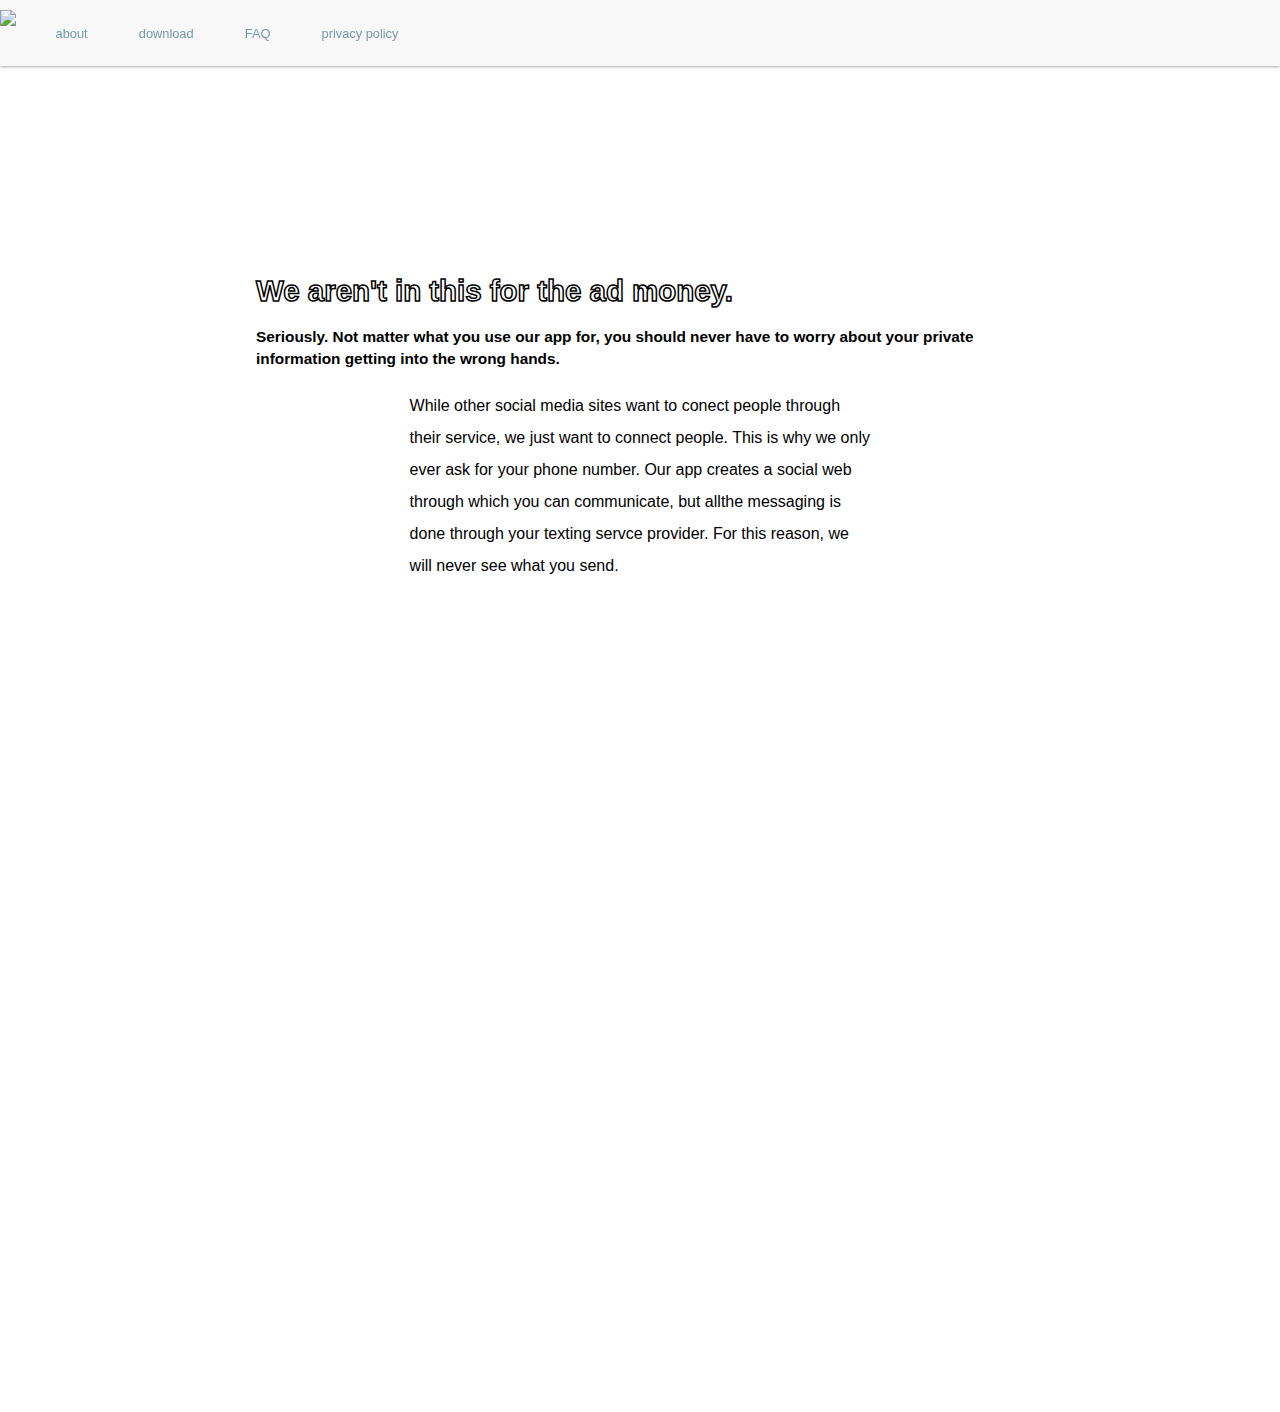
==== ad.html @ 89b81904 ">:-(" ====
<!DOCTYPE html>
<html>

<head>
  <title>communiTree</title>
  <link rel="stylesheet" type="text/css" href="./style.css" />

</head>

<body>
  <div class="navbar">
    <ul>
      <li><img src="http://www.pngmart.com/files/1/Real-Leaves-PNG-Transparent-Image.png" />
      </li>
      <li class="about"><a href="about.html">about</a></li>
      <li class="download"><a href="download.html">download</a></li>
      <li class="faq"><a href="FAQ.html">FAQ</a></li>
      <li class="privacy"><a href="privacy.html">privacy policy</a></li>
    </ul>
  </div>
<div class="box">
<h1>We aren't in this for the ad money.</h1>
<h2><small>Seriously. Not matter what you use our app for, you should never have to worry
about your private information getting into the wrong hands.</small></h2>
<p>While other social media sites want to conect people through their service,
we just want to connect people. This is why we only ever ask for your phone number.
Our app creates a social web through which you can communicate, but allthe messaging is done
through your texting servce provider. For this reason, we will never see what you
send.</p>
</div>
</body>

</html>
---- style.css ----
/* white: "#F2F2F2",
  gray: "#D8D8D8",
  black: "#353535",
  green: "#6B8F71",
  blue: "#7798AB",*/
* {
  box-sizing: border-box;
}

.row::after {
  content: "";
  clear: both;
  display: block;
}

body {
  display: grid;
  padding: 0;
  margin: 0;
}

/* Navigation Bar */
.navbar {
  width: 100%;
  position: top;
  padding: 0;
  background-color: #f8f8f8;
  box-shadow: 0 1px 3px rgba(0, 0, 0, 0.12), 0 1px 2px rgba(0, 0, 0, 0.24);
  position: fixed;
}

.navbar ul {
  list-style-type: none;
  margin: 0;
  padding: 0;
  overflow: hidden;
  font-family: helvetica, san-serif;
  align: left;
  font-weight: 200;
}

.about {}

.download {}

.faq {}

.privacy {}

.navbar img {
  width: 30px;
  height: auto;
  float: left;
  padding: 10px 0;
}

.navbar li {
  float: left;
}

.navbar a {
  display: block;
  padding: 2vw;
  text-decoration: none;
  color: #7798AB;
  font-size: .8em;
  font-family: "century gothic", helvetica, arial, sans-serif;
}

.navbar a:hover {
  background-color: #6B8F71;
  color: white;
}

/* Main */
.main {
  margin: 0;
  text-align: center;
}

button {
  border-radius: 8px;
  font-family: "century gothic", helvetica, arial, sans-serif;
  font-size: .8vw;
  background-color: #6B8F71;
  border: none;
  color: white;
  padding: 10px 32px;
  text-align: center;
  text-decoration: none;
}

button:hover {
  background-color: #F2F2F2;
  color: #6B8F71;
}

big {
  font-size: 5vw;
}

small {
  font-size: 1.2vw;
}

strong {
  font-weight: bold;
  text-align: right;
  font-size: 1.2vw;
}

h1 {
  font-family: "century gothic", helvetica, arial, sans-serif;
  -webkit-text-stroke: 1.5px black;
  text-stroke: 1.5px black;
  -webkit-text-fill-color: white;
  text-fill-color: white;
  line-height: 1em;
  font-size: 2.3vw;
}

h2 {
  font-family: "century gothic", helvetica, arial, sans-serif;
  font-color: black;
  font-weight: bold;
  font-size: 1.5vw;
  -webkit-font-smoothing: antialiased;
}

p {
  font-family: Helvetica, san-serif;
  font-weight: 200;
  font-size: 1em;
  line-height: 2;
  padding: 5px 20%;
}

center {
  text-align: center;
}

/* BOXES */
.box {
  margin: 20%;
  height: 100vh;
}

/*@media screen and (max-width: 600px) {
  p {
    font-size: 3vw;
  }
  button {
    font-size: 3vw;
  }
  h1 {
    font-size: 6vw;
  }
  h2 {
    font-size: 4.20vw;
    pading-bottom: 10%;
  }
  strong {
    font-weight: bold;
    font-size: 3.2vw;
  }
  big {
    font-size: 12vw;
    padding: 10%;
    padding-top: 40%;
  }
  .box {
    margin: 2vw;
    margin-top: 10vh;
    height: 100vh;
    margin-bottom: 10vh;

  }
  .navbar {
    height: 5vh;
  }
  .navbar a {
    font-size: 2vw;
  }
  #a {
    height: 100vh;
  }
} */
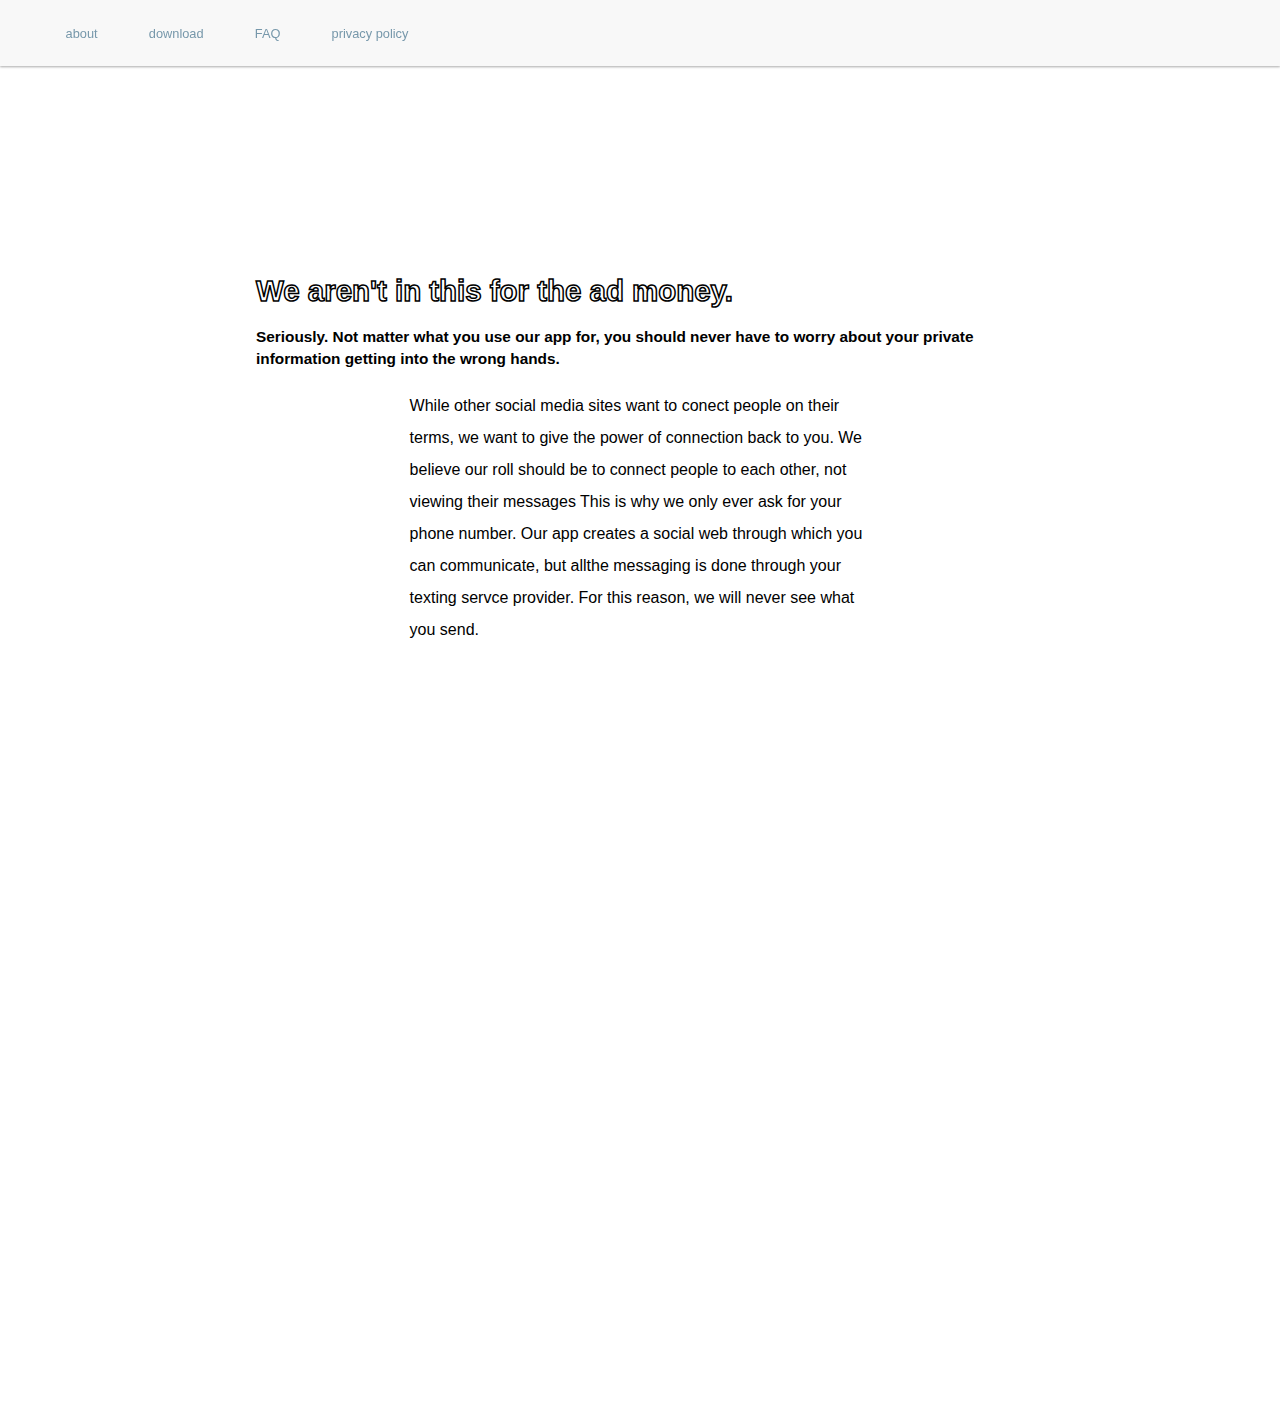
==== commit d932a1e2: "added a logo ;-)" ====
--- a/ad.html
+++ b/ad.html
@@ -12,7 +12,7 @@
     <ul>
       <li><img src="http://www.pngmart.com/files/1/Real-Leaves-PNG-Transparent-Image.png" />
       </li>
-      <li class="about"><a href="about.html">about</a></li>
+      <li class="about"><a href="./index.html">about</a></li>
       <li class="download"><a href="download.html">download</a></li>
       <li class="faq"><a href="FAQ.html">FAQ</a></li>
       <li class="privacy"><a href="privacy.html">privacy policy</a></li>
@@ -22,8 +22,9 @@
 <h1>We aren't in this for the ad money.</h1>
 <h2><small>Seriously. Not matter what you use our app for, you should never have to worry
 about your private information getting into the wrong hands.</small></h2>
-<p>While other social media sites want to conect people through their service,
-we just want to connect people. This is why we only ever ask for your phone number.
+<p>While other social media sites want to conect people on their terms,
+we want to give the power of connection back to you. We believe our roll should be to
+connect people to each other, not viewing their messages This is why we only ever ask for your phone number.
 Our app creates a social web through which you can communicate, but allthe messaging is done
 through your texting servce provider. For this reason, we will never see what you
 send.</p>
--- a/style.css
+++ b/style.css
@@ -48,10 +48,10 @@
 .privacy {}
 
 .navbar img {
-  width: 30px;
-  height: auto;
-  float: left;
-  padding: 10px 0;
+  width: 30%;
+  height: 30%;
+  padding: 10px;
+  float: right;
 }
 
 .navbar li {
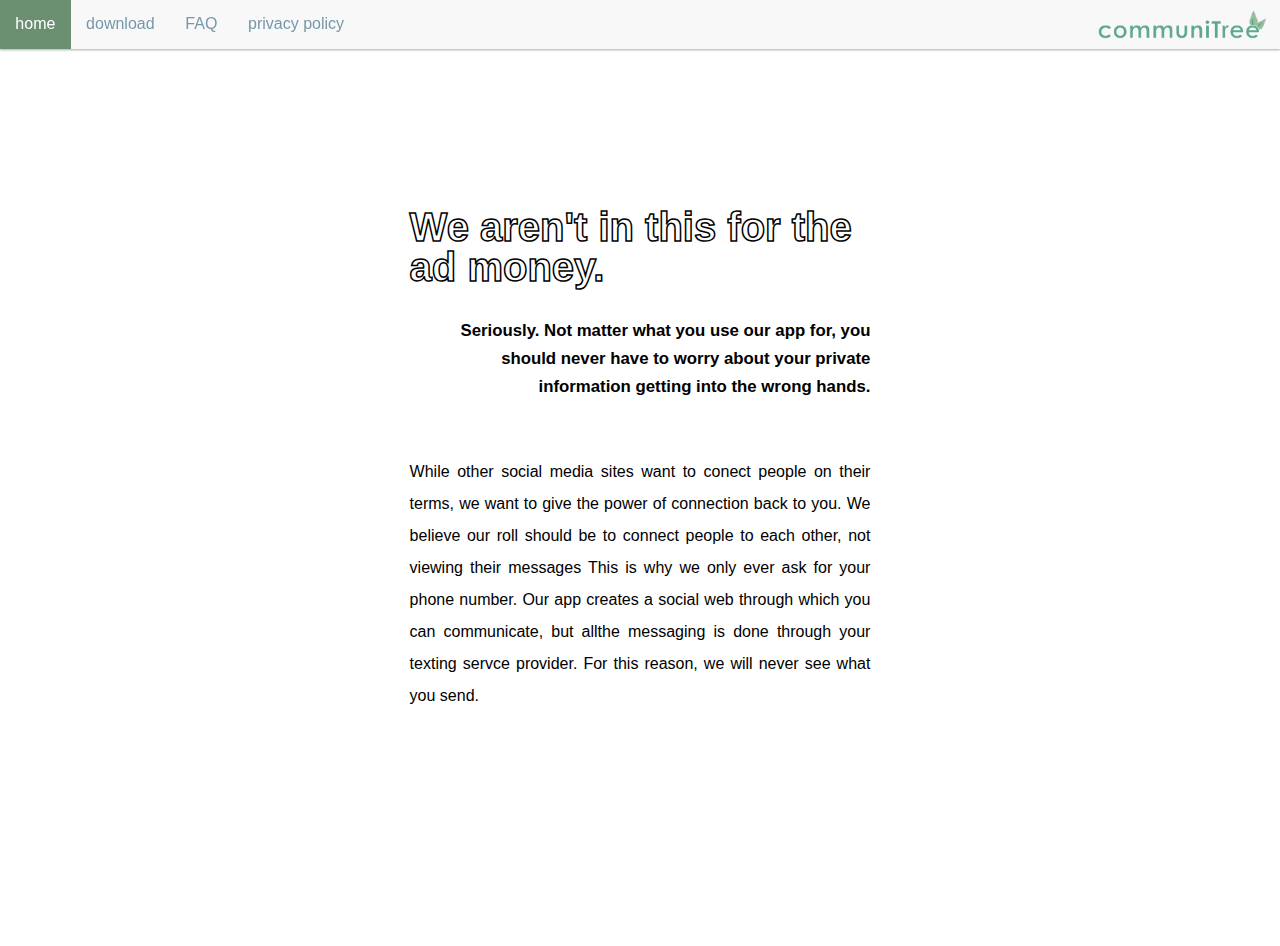
==== commit c03de616: "fixed the navbar, fixed the page css by adding a new stylesheet for pages specifically, implemented " ====
--- a/ad.html
+++ b/ad.html
@@ -3,19 +3,18 @@
 
 <head>
   <title>communiTree</title>
-  <link rel="stylesheet" type="text/css" href="./style.css" />
+  <link rel="stylesheet" type="text/css" href="./pagestyle.css" />
 
 </head>
 
 <body>
   <div class="navbar">
     <ul>
-      <li><img src="http://www.pngmart.com/files/1/Real-Leaves-PNG-Transparent-Image.png" />
-      </li>
-      <li class="about"><a href="./index.html">about</a></li>
+      <li class="about"><a href="./index.html">home</a></li>
       <li class="download"><a href="download.html">download</a></li>
       <li class="faq"><a href="FAQ.html">FAQ</a></li>
       <li class="privacy"><a href="privacy.html">privacy policy</a></li>
+      <li><img src="./communitreelogo.png"/></li>
     </ul>
   </div>
 <div class="box">
--- a/pagestyle.css
+++ b/pagestyle.css
@@ -0,0 +1,169 @@
+/* white: "#F2F2F2",
+  gray: "#D8D8D8",
+  black: "#353535",
+  green: "#6B8F71",
+  blue: "#7798AB",*/
+* {
+  box-sizing: border-box;
+}
+
+.row::after {
+  content: "";
+  clear: both;
+  display: block;
+}
+
+body {
+margin: 0;
+padding: 0;
+}
+
+/* Navigation Bar */
+.navbar {
+  width: 100%;
+  position: top;
+  padding: 0;
+  background-color: #f8f8f8;
+  box-shadow: 0 1px 3px rgba(0, 0, 0, 0.12), 0 1px 2px rgba(0, 0, 0, 0.24);
+  position: fixed;
+  top: 0;
+}
+
+.navbar ul {
+  list-style-type: none;
+  margin: 0;
+  padding: 0;
+  overflow: hidden;
+  font-family: helvetica, san-serif;
+  align: left;
+  font-weight: 200;
+}
+
+.about {}
+
+.download {}
+
+.faq {}
+
+.privacy {}
+
+.navbar img {
+  width: 15%;
+  height: 15%;
+  padding: 10px;
+  float: right;
+  position: bottom;
+}
+
+.navbar li {
+}
+
+.navbar a {
+  display: block;
+  padding: 1.2vw;
+  text-decoration: none;
+  color: #7798AB;
+  font-size: 1em;
+  float: left;
+  font-family: "century gothic", helvetica, arial, sans-serif;
+}
+
+.navbar a:hover {
+  background-color: #6B8F71;
+  color: white;
+}
+
+/* Main Grid Setup*/
+main {
+  margin-top: 5%;
+
+}
+.wrapper {
+  display: grid;
+  grid-template-columns: 1fr;
+  grid-gap: 1em;
+  grid-auto-rows: 100vh 1fr 1fr 1fr 1fr;
+}
+
+.wrapper>div {
+  padding: 1em;
+  align-items: center;
+}
+
+
+.box {
+  grid-template: 1fr;
+  align-self: center;
+  justify-self: center;
+  align-items: center;
+  padding: 30px 20%;
+  margin: 150px 0;
+}
+
+/* Styling */
+
+button {
+  border-radius: 8px;
+  font-family: "century gothic", helvetica, arial, sans-serif;
+  font-size: .8em;
+  background-color: #6B8F71;
+  border: none;
+  color: white;
+  padding: 10px 32px;
+  text-align: center;
+  text-decoration: none;
+  margin-left: 45vw;
+  margin-right: 45vw;
+  width: 10vw;
+
+}
+
+button:hover {
+  background-color: #F2F2F2;
+  color: #6B8F71;
+}
+
+big {
+  font-size: 1.5em;
+}
+
+small {
+  font-size: .7em;
+}
+
+strong {
+  font-weight: bold;
+  text-align: right;
+  font-size: 1.2em;
+}
+
+h1 {
+  font-family: "century gothic", helvetica, arial, sans-serif;
+  -webkit-text-stroke: 1.5px black;
+  text-stroke: 1.5px black;
+  -webkit-text-fill-color: white;
+  text-fill-color: white;
+  line-height: 1em;
+  font-size: 2.5em;
+  text-align: left;
+  padding: 0 20%;
+}
+
+h2 {
+  font-family: "century gothic", helvetica, arial, sans-serif;
+  font-color: black;
+  font-weight: bold;
+  font-size: 1.5em;
+  -webkit-font-smoothing: antialiased;
+  text-align:right;
+    padding: 0 20%;
+}
+
+p {
+  font-family: Helvetica, san-serif;
+  font-weight: 200;
+  font-size: 1em;
+  line-height: 2;
+  padding: 5% 20%;
+  text-align:justify;
+}
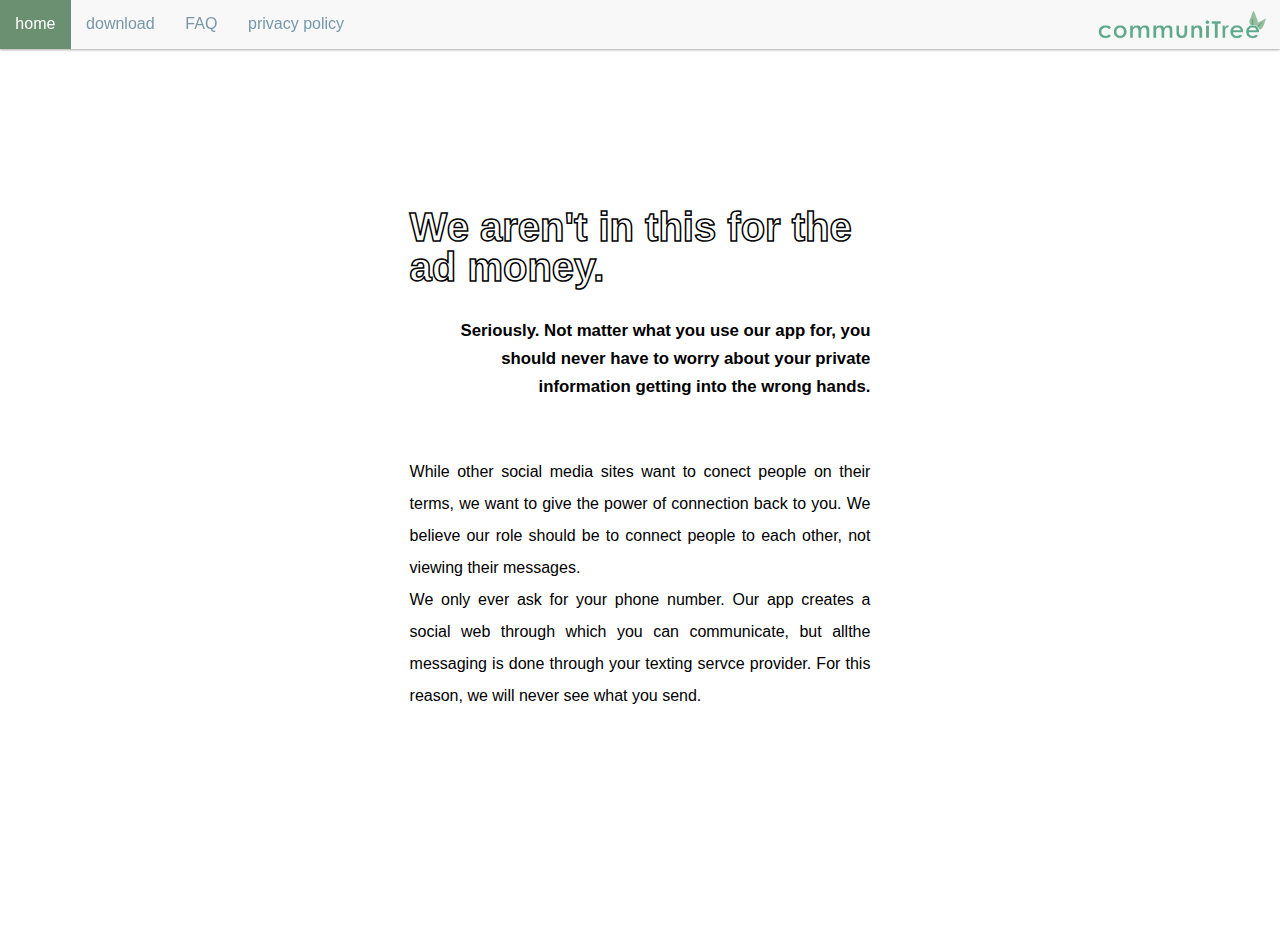
==== commit 2036734e: "Changed text on a few different pages." ====
--- a/ad.html
+++ b/ad.html
@@ -14,20 +14,21 @@
       <li class="download"><a href="download.html">download</a></li>
       <li class="faq"><a href="FAQ.html">FAQ</a></li>
       <li class="privacy"><a href="privacy.html">privacy policy</a></li>
-      <li><img src="./communitreelogo.png"/></li>
+      <li><img src="./communitreelogo.png" /></li>
     </ul>
   </div>
-<div class="box">
-<h1>We aren't in this for the ad money.</h1>
-<h2><small>Seriously. Not matter what you use our app for, you should never have to worry
-about your private information getting into the wrong hands.</small></h2>
-<p>While other social media sites want to conect people on their terms,
-we want to give the power of connection back to you. We believe our roll should be to
-connect people to each other, not viewing their messages This is why we only ever ask for your phone number.
-Our app creates a social web through which you can communicate, but allthe messaging is done
-through your texting servce provider. For this reason, we will never see what you
-send.</p>
-</div>
+  <div class="box">
+    <h1>We aren't in this for the ad money.</h1>
+    <h2><small>Seriously. Not matter what you use our app for, you should never have to worry
+        about your private information getting into the wrong hands.</small></h2>
+    <p>While other social media sites want to conect people on their terms,
+      we want to give the power of connection back to you. We believe our role should be to
+      connect people to each other, not viewing their messages.
+      <br> We only ever ask for your phone number.
+      Our app creates a social web through which you can communicate, but allthe messaging is done
+      through your texting servce provider. For this reason, we will never see what you
+      send.</p>
+  </div>
 </body>
 
 </html>
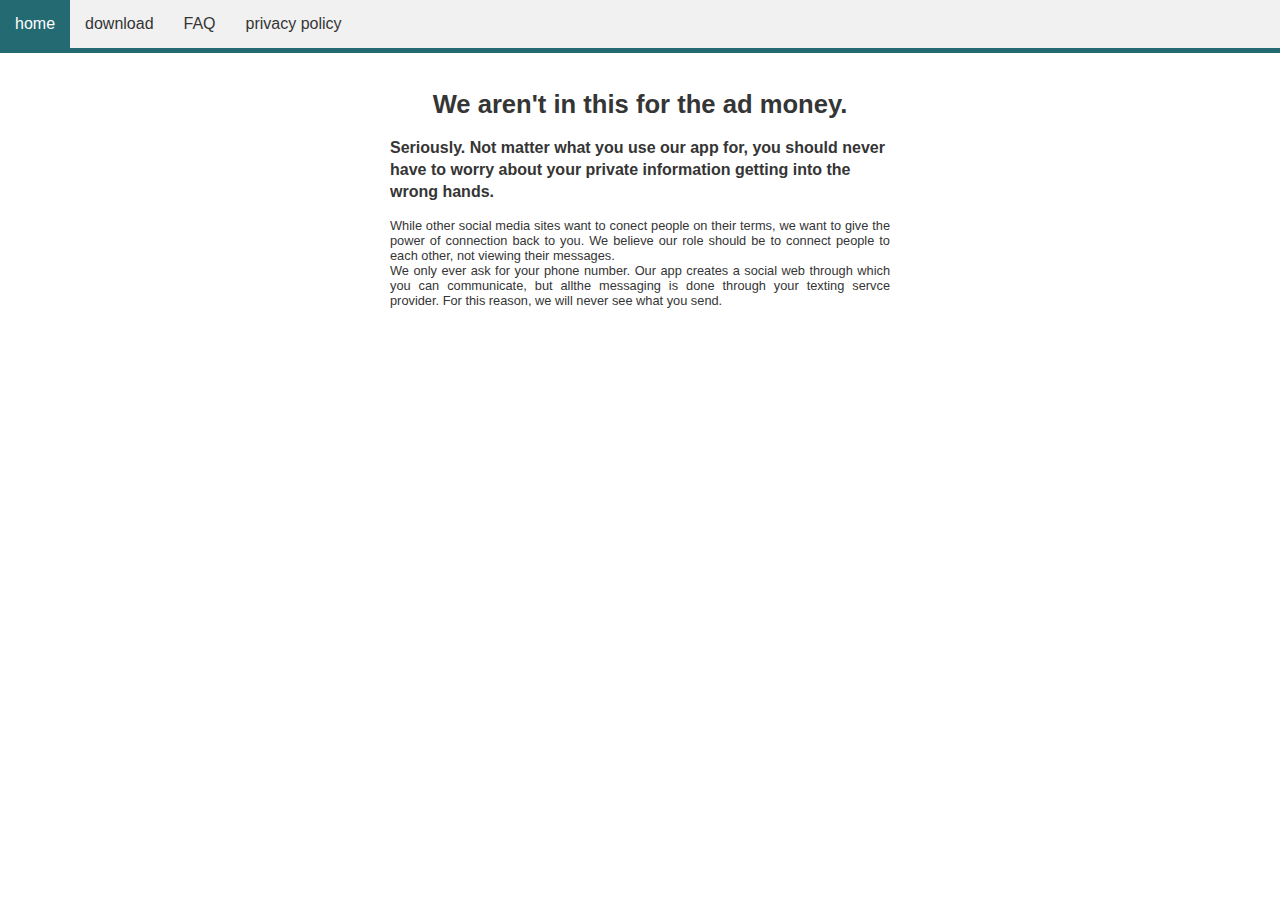
==== commit 4960fd29: "looks better but i still dont know how the app works tbh so i cant really write stuff on the pages r" ====
--- a/ad.html
+++ b/ad.html
@@ -3,21 +3,21 @@
 
 <head>
   <title>communiTree</title>
-  <link rel="stylesheet" type="text/css" href="./pagestyle.css" />
+  <link rel="stylesheet" type="text/css" href="./mobile.css" />
 
 </head>
 
 <body>
-  <div class="navbar">
-    <ul>
-      <li class="about"><a href="./index.html">home</a></li>
+  <ul class="navbar">
+      <li class="about"><a class="active"href="./index.html">home</a></li>
       <li class="download"><a href="download.html">download</a></li>
       <li class="faq"><a href="FAQ.html">FAQ</a></li>
       <li class="privacy"><a href="privacy.html">privacy policy</a></li>
-      <li><img src="./communitreelogo.png" /></li>
     </ul>
   </div>
-  <div class="box">
+
+  <div class="article">
+    <div>
     <h1>We aren't in this for the ad money.</h1>
     <h2><small>Seriously. Not matter what you use our app for, you should never have to worry
         about your private information getting into the wrong hands.</small></h2>
@@ -28,6 +28,7 @@
       Our app creates a social web through which you can communicate, but allthe messaging is done
       through your texting servce provider. For this reason, we will never see what you
       send.</p>
+    </div>
   </div>
 </body>
 
--- a/mobile.css
+++ b/mobile.css
@@ -0,0 +1,180 @@
+/* white: "#F2F2F2",
+  gray: "#D8D8D8",
+  black: "#353535",
+  green: "#6B8F71",
+  blue: "#7798AB",*/
+
+* {
+  box-sizing: border-box;
+}
+/* border box makes the math for boxes and stuff a lot more inuitive and
+just generally easier. it adds things like padding and margins to the
+total "box height", instead of thinking of the box height as these elements
+combined. instead of the box being height+padding+border+margins=total height,
+the total height is the same as the height attribute.*/
+
+body {
+  padding: 0;
+  margin: 0;
+}
+/* rem means relative to the root element, as opposed to em being relative to
+the default font size of just that element. */
+
+/* FALL BACK LAYOUT */
+/* its good to do this incase someone's broswer doesn't have grid!
+kind of unlikely, but older versions of browsers as well as opera mini,
+QQ, and baidu don't have grid yet. (who uses these???!) */
+main {
+  max-width: 500px;
+  margin: 0 auto;
+  padding: 2rem;
+}
+
+article {
+  margin: 1rem 0;
+}
+
+/* GRID LAYOUT */
+/* saying "@supports" tells the broswer what to do if it supports this
+specific thing. in this case, it's like saying if you support grid, please
+use grid. which is like, yeah, please use grid, obviously... but it can be
+helpful, again, if a broswer DOESN'T support something (like grid)*/
+@supports (display: grid) {
+  main {
+    max-width: 10000px;
+    margin: 0;
+  }
+
+  section {
+    margin: 0;
+  }
+/* minmax means it should never go below 500 and at most it should share space
+the other elements equally. auto-fit tells it to put as many items on the row as
+possible. witht these two together, it says that when resizing, it should go up
+it should make a new column in intervals of 500px, because if it were to break
+before that, the card would be less than 500px, which is the min!!! */
+  .boxes {
+    display: grid;
+    grid-template-columns: repeat(auto-fit, minmax(300px, 1fr));
+    grid-gap: 3rem;
+    justify-items: center;
+  }
+  #logobox{
+    grid-column: 1/end;
+    text-align: center;
+    margin-bottom: 1em;
+    width: 100%;
+    background: transparent;
+    border: none;
+  }
+  /* i decided to use grid for the overlying layout and flex inside the elements
+  because i figured it would make thinking about the cards a little simpler.*/
+  .content {
+    display: flex;
+    flex-flow: column;
+    padding: 2rem;
+  }
+}
+
+/* STYLING */
+
+.content {
+  background: white;
+  border: inset;
+  color: #353535;
+  border-radius: 1rem;
+  font-family: Avenir, Helvetica, san-serif;
+  font-size: 80%;
+}
+
+.article {
+display: grid;
+grid-gap: 10px;
+grid-template-columns: minmax(200px, 500px);
+align-content: center;
+justify-content: center;
+margin: 20px;
+}
+
+.article>div {
+  color: #353535;
+  border-radius: 1rem;
+  font-family: Avenir, Helvetica, san-serif;
+  font-size: 80%;
+}
+/* you can put multiple font families, and they'll be called in that order.
+you should do this, AGAIN, in case a broswer doesn't support a font.
+in h1, it's saying to use century gothic and IF you don't have that use helvetica
+and IF! you don't have that use arial and so on. */
+h1 {
+  font-family: "century gothic", helvetica, arial, sans-serif;
+  text-align: center;
+}
+
+p {
+  padding: minmax(20px, 30%);
+  text-align: justify;
+}
+
+button {
+  margin-top: auto;
+  background: #246A73;
+  color: white;
+  font-weight: lighter;
+  font-size: 1rem;
+  padding: 0.5rem;
+  border: none;
+  border-radius: .5rem;
+  width: 100%;
+  position: bottom;
+}
+button:hover {
+background-color: #F2F2F2;
+color: #246A73;
+}
+
+
+
+
+/* NAVBAR????!!! */
+ul.navbar {
+  list-style-type: none;
+  margin: 0;
+  padding: 0;
+  border-bottom: solid 5px #246A73;
+  width: 25%;
+  background-color: #f1f1f1;
+  position: fixed;
+  overflow: auto;
+}
+
+ul.navbar li a {
+  display: block;
+  color: #353535;
+  padding: 8px 16px;
+  text-decoration: none;
+  font-family: avenir, helvetica, arial, sans-serif;
+}
+
+ul.navbar li a.active {
+  background-color: #246A73;
+  color: white;
+}
+
+ul.navbar li a:hover:not(.active) {
+  background-color: #555;
+  color: white;
+}
+  ul.navbar {
+    width: 100%;
+    height: auto;
+    position: relative;
+  }
+
+  ul.navbar li a {
+    float: left;
+    padding: 15px;
+  }
+
+  div.content {margin-left: 0;}
+}
